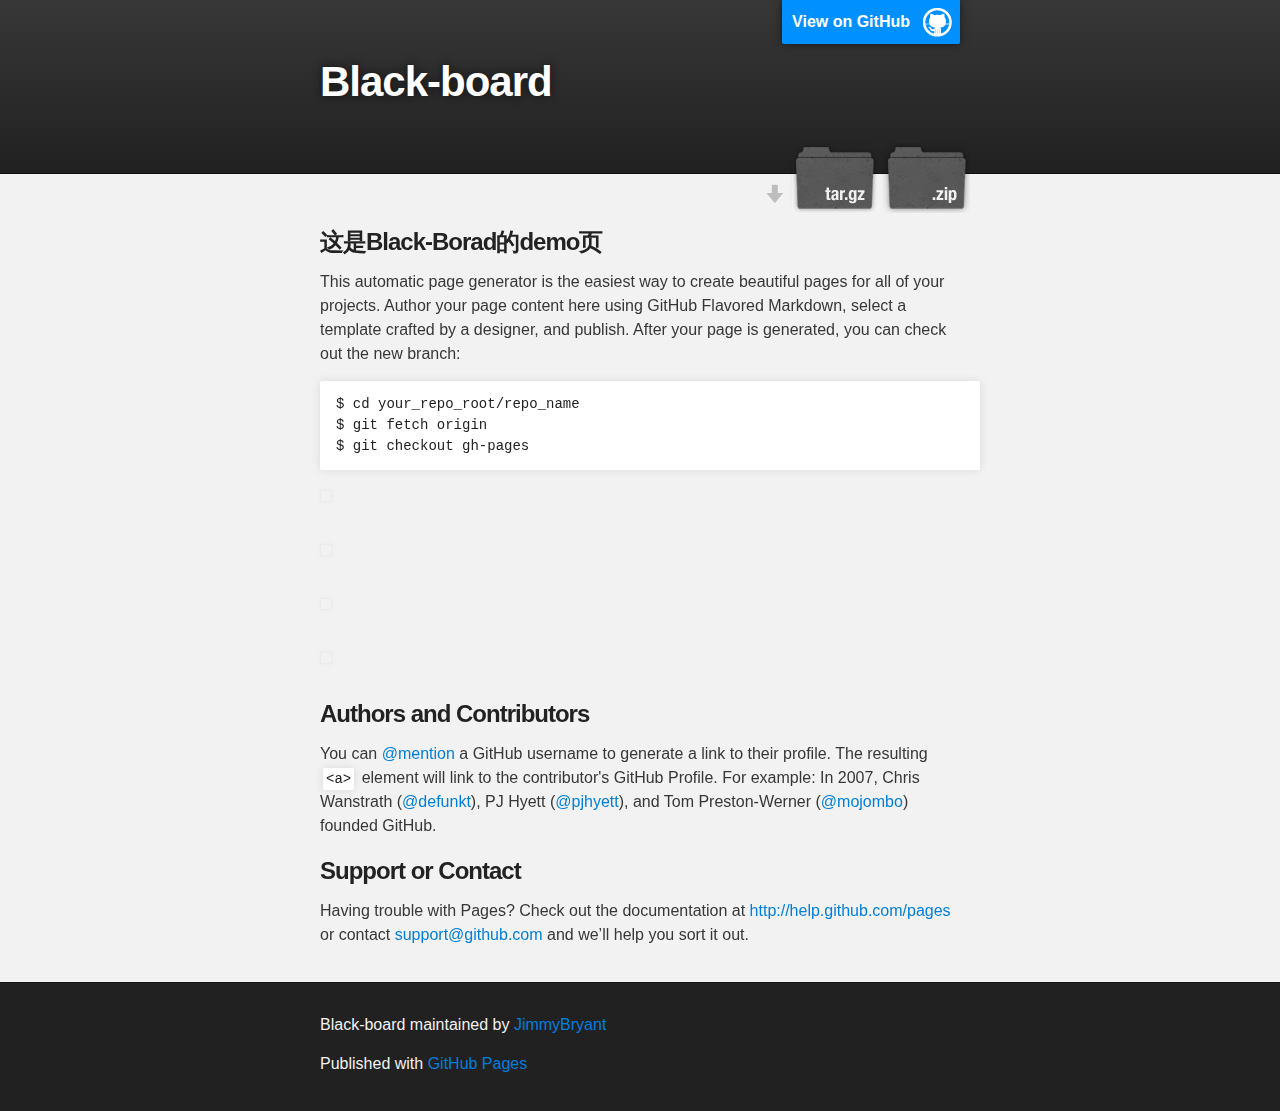
==== index.html @ cf4c9814 "Update index.html" ====
<!DOCTYPE html>
<html>

  <head>
    <meta charset='utf-8' />
    <meta http-equiv="X-UA-Compatible" content="chrome=1" />
    <meta name="description" content="Black-board : " />

    <link rel="stylesheet" type="text/css" media="screen" href="stylesheets/stylesheet.css">
    <title>Black-board</title>
  </head>

  <body>

    <!-- HEADER -->
    <div id="header_wrap" class="outer">
        <header class="inner">
          <a id="forkme_banner" href="https://github.com/JimmyBryant/Black-Board">View on GitHub</a>

          <h1 id="project_title">Black-board</h1>
          <h2 id="project_tagline"></h2>

            <section id="downloads">
              <a class="zip_download_link" href="https://github.com/JimmyBryant/Black-Board/zipball/master">Download this project as a .zip file</a>
              <a class="tar_download_link" href="https://github.com/JimmyBryant/Black-Board/tarball/master">Download this project as a tar.gz file</a>
            </section>
        </header>
    </div>

    <!-- MAIN CONTENT -->
    <div id="main_content_wrap" class="outer">
      <section id="main_content" class="inner">
        <h3>这是Black-Borad的demo页</h3>

<p>This automatic page generator is the easiest way to create beautiful pages for all of your projects. Author your page content here using GitHub Flavored Markdown, select a template crafted by a designer, and publish. After your page is generated, you can check out the new branch:</p>

<pre><code>$ cd your_repo_root/repo_name
$ git fetch origin
$ git checkout gh-pages
</code></pre>

    <p>
		<img src="http://www.vifo.com.cn/cimg/2012/news/id86/20120701d3.jpg" alt="" />
	  </p>
	  
	  <p>
		<img src="http://www.vifo.com.cn/cimg/2012/news/id86/20120701d1.jpg" alt="" />
	  </p>
	  <p>
		<img src="http://www.vifo.com.cn/cimg/2012/news/id128/20120616a4.jpg" alt="" />
	  </p> 
	  <p>
      <img src="http://ww3.sinaimg.cn/bmiddle/6862dba7jw1dvvdqxecqkj.jpg" alt="" />
      
    </p>
<h3>Authors and Contributors</h3>

<p>You can <a href="https://github.com/blog/821" class="user-mention">@mention</a> a GitHub username to generate a link to their profile. The resulting <code>&lt;a&gt;</code> element will link to the contributor's GitHub Profile. For example: In 2007, Chris Wanstrath (<a href="https://github.com/defunkt" class="user-mention">@defunkt</a>), PJ Hyett (<a href="https://github.com/pjhyett" class="user-mention">@pjhyett</a>), and Tom Preston-Werner (<a href="https://github.com/mojombo" class="user-mention">@mojombo</a>) founded GitHub.</p>

<h3>Support or Contact</h3>

<p>Having trouble with Pages? Check out the documentation at <a href="http://help.github.com/pages">http://help.github.com/pages</a> or contact <a href="mailto:support@github.com">support@github.com</a> and we’ll help you sort it out.</p>
      </section>
    </div>

    <!-- FOOTER  -->
    <div id="footer_wrap" class="outer">
      <footer class="inner">
        <p class="copyright">Black-board maintained by <a href="https://github.com/JimmyBryant">JimmyBryant</a></p>
        <p>Published with <a href="http://pages.github.com">GitHub Pages</a></p>
      </footer>
    </div>

    

  </body>
</html>
---- stylesheets/stylesheet.css ----
/*******************************************************************************
Slate Theme for Github Pages
by Jason Costello, @jsncostello
*******************************************************************************/

@import url(pygment_trac.css);

/*******************************************************************************
MeyerWeb Reset
*******************************************************************************/

html, body, div, span, applet, object, iframe,
h1, h2, h3, h4, h5, h6, p, blockquote, pre,
a, abbr, acronym, address, big, cite, code,
del, dfn, em, img, ins, kbd, q, s, samp,
small, strike, strong, sub, sup, tt, var,
b, u, i, center,
dl, dt, dd, ol, ul, li,
fieldset, form, label, legend,
table, caption, tbody, tfoot, thead, tr, th, td,
article, aside, canvas, details, embed,
figure, figcaption, footer, header, hgroup,
menu, nav, output, ruby, section, summary,
time, mark, audio, video {
  margin: 0;
  padding: 0;
  border: 0;
  font: inherit;
  vertical-align: baseline;
}

/* HTML5 display-role reset for older browsers */
article, aside, details, figcaption, figure,
footer, header, hgroup, menu, nav, section {
  display: block;
}

ol, ul {
  list-style: none;
}

blockquote, q {
}

table {
  border-collapse: collapse;
  border-spacing: 0;
}

a:focus {
  outline: none;
}

/*******************************************************************************
Theme Styles
*******************************************************************************/

body {
  box-sizing: border-box;
  color:#373737;
  background: #212121;
  font-size: 16px;
  font-family: 'Myriad Pro', Calibri, Helvetica, Arial, sans-serif;
  line-height: 1.5;
  -webkit-font-smoothing: antialiased;
}

h1, h2, h3, h4, h5, h6 {
  margin: 10px 0;
  font-weight: 700;
  color:#222222;
  font-family: 'Lucida Grande', 'Calibri', Helvetica, Arial, sans-serif;
  letter-spacing: -1px;
}

h1 {
  font-size: 36px;
  font-weight: 700;
}

h2 {
  padding-bottom: 10px;
  font-size: 32px;
  background: url('../images/bg_hr.png') repeat-x bottom;
}

h3 {
  font-size: 24px;
}

h4 {
  font-size: 21px;
}

h5 {
  font-size: 18px;
}

h6 {
  font-size: 16px;
}

p {
  margin: 10px 0 15px 0;
}

footer p {
  color: #f2f2f2;
}

a {
  text-decoration: none;
  color: #007edf;
  text-shadow: none;

  transition: color 0.5s ease;
  transition: text-shadow 0.5s ease;
  -webkit-transition: color 0.5s ease;
  -webkit-transition: text-shadow 0.5s ease;
  -moz-transition: color 0.5s ease;
  -moz-transition: text-shadow 0.5s ease;
  -o-transition: color 0.5s ease;
  -o-transition: text-shadow 0.5s ease;
  -ms-transition: color 0.5s ease;
  -ms-transition: text-shadow 0.5s ease;
}

#main_content a:hover {
  color: #0069ba;
  text-shadow: #0090ff 0px 0px 2px;
}

footer a:hover {
  color: #43adff;
  text-shadow: #0090ff 0px 0px 2px;
}

em {
  font-style: italic;
}

strong {
  font-weight: bold;
}

img {
  position: relative;
  margin: 0 auto;
  max-width: 739px;
  padding: 5px;
  margin: 10px 0 10px 0;
  border: 1px solid #ebebeb;

  box-shadow: 0 0 5px #ebebeb;
  -webkit-box-shadow: 0 0 5px #ebebeb;
  -moz-box-shadow: 0 0 5px #ebebeb;
  -o-box-shadow: 0 0 5px #ebebeb;
  -ms-box-shadow: 0 0 5px #ebebeb;
}

pre, code {
  width: 100%;
  color: #222;
  background-color: #fff;

  font-family: Monaco, "Bitstream Vera Sans Mono", "Lucida Console", Terminal, monospace;
  font-size: 14px;

  border-radius: 2px;
  -moz-border-radius: 2px;
  -webkit-border-radius: 2px;



}

pre {
  width: 100%;
  padding: 10px;
  box-shadow: 0 0 10px rgba(0,0,0,.1);
  overflow: auto;
}

code {
  padding: 3px;
  margin: 0 3px;
  box-shadow: 0 0 10px rgba(0,0,0,.1);
}

pre code {
  display: block;
  box-shadow: none;
}

blockquote {
  color: #666;
  margin-bottom: 20px;
  padding: 0 0 0 20px;
  border-left: 3px solid #bbb;
}

ul, ol, dl {
  margin-bottom: 15px
}

ul li {
  list-style: inside;
  padding-left: 20px;
}

ol li {
  list-style: decimal inside;
  padding-left: 20px;
}

dl dt {
  font-weight: bold;
}

dl dd {
  padding-left: 20px;
  font-style: italic;
}

dl p {
  padding-left: 20px;
  font-style: italic;
}

hr {
  height: 1px;
  margin-bottom: 5px;
  border: none;
  background: url('../images/bg_hr.png') repeat-x center;
}

table {
  border: 1px solid #373737;
  margin-bottom: 20px;
  text-align: left;
 }

th {
  font-family: 'Lucida Grande', 'Helvetica Neue', Helvetica, Arial, sans-serif;
  padding: 10px;
  background: #373737;
  color: #fff;
 }

td {
  padding: 10px;
  border: 1px solid #373737;
 }

form {
  background: #f2f2f2;
  padding: 20px;
}

img {
  width: 100%;
  max-width: 100%;
}

/*******************************************************************************
Full-Width Styles
*******************************************************************************/

.outer {
  width: 100%;
}

.inner {
  position: relative;
  max-width: 640px;
  padding: 20px 10px;
  margin: 0 auto;
}

#forkme_banner {
  display: block;
  position: absolute;
  top:0;
  right: 10px;
  z-index: 10;
  padding: 10px 50px 10px 10px;
  color: #fff;
  background: url('../images/blacktocat.png') #0090ff no-repeat 95% 50%;
  font-weight: 700;
  box-shadow: 0 0 10px rgba(0,0,0,.5);
  border-bottom-left-radius: 2px;
  border-bottom-right-radius: 2px;
}

#header_wrap {
  background: #212121;
  background: -moz-linear-gradient(top, #373737, #212121);
  background: -webkit-linear-gradient(top, #373737, #212121);
  background: -ms-linear-gradient(top, #373737, #212121);
  background: -o-linear-gradient(top, #373737, #212121);
  background: linear-gradient(top, #373737, #212121);
}

#header_wrap .inner {
  padding: 50px 10px 30px 10px;
}

#project_title {
  margin: 0;
  color: #fff;
  font-size: 42px;
  font-weight: 700;
  text-shadow: #111 0px 0px 10px;
}

#project_tagline {
  color: #fff;
  font-size: 24px;
  font-weight: 300;
  background: none;
  text-shadow: #111 0px 0px 10px;
}

#downloads {
  position: absolute;
  width: 210px;
  z-index: 10;
  bottom: -40px;
  right: 0;
  height: 70px;
  background: url('../images/icon_download.png') no-repeat 0% 90%;
}

.zip_download_link {
  display: block;
  float: right;
  width: 90px;
  height:70px;
  text-indent: -5000px;
  overflow: hidden;
  background: url(../images/sprite_download.png) no-repeat bottom left;
}

.tar_download_link {
  display: block;
  float: right;
  width: 90px;
  height:70px;
  text-indent: -5000px;
  overflow: hidden;
  background: url(../images/sprite_download.png) no-repeat bottom right;
  margin-left: 10px;
}

.zip_download_link:hover {
  background: url(../images/sprite_download.png) no-repeat top left;
}

.tar_download_link:hover {
  background: url(../images/sprite_download.png) no-repeat top right;
}

#main_content_wrap {
  background: #f2f2f2;
  border-top: 1px solid #111;
  border-bottom: 1px solid #111;
}

#main_content {
  padding-top: 40px;
}

#footer_wrap {
  background: #212121;
}



/*******************************************************************************
Small Device Styles
*******************************************************************************/

@media screen and (max-width: 480px) {
  body {
    font-size:14px;
  }

  #downloads {
    display: none;
  }

  .inner {
    min-width: 320px;
    max-width: 480px;
  }

  #project_title {
  font-size: 32px;
  }

  h1 {
    font-size: 28px;
  }

  h2 {
    font-size: 24px;
  }

  h3 {
    font-size: 21px;
  }

  h4 {
    font-size: 18px;
  }

  h5 {
    font-size: 14px;
  }

  h6 {
    font-size: 12px;
  }

  code, pre {
    min-width: 320px;
    max-width: 480px;
    font-size: 11px;
  }

}
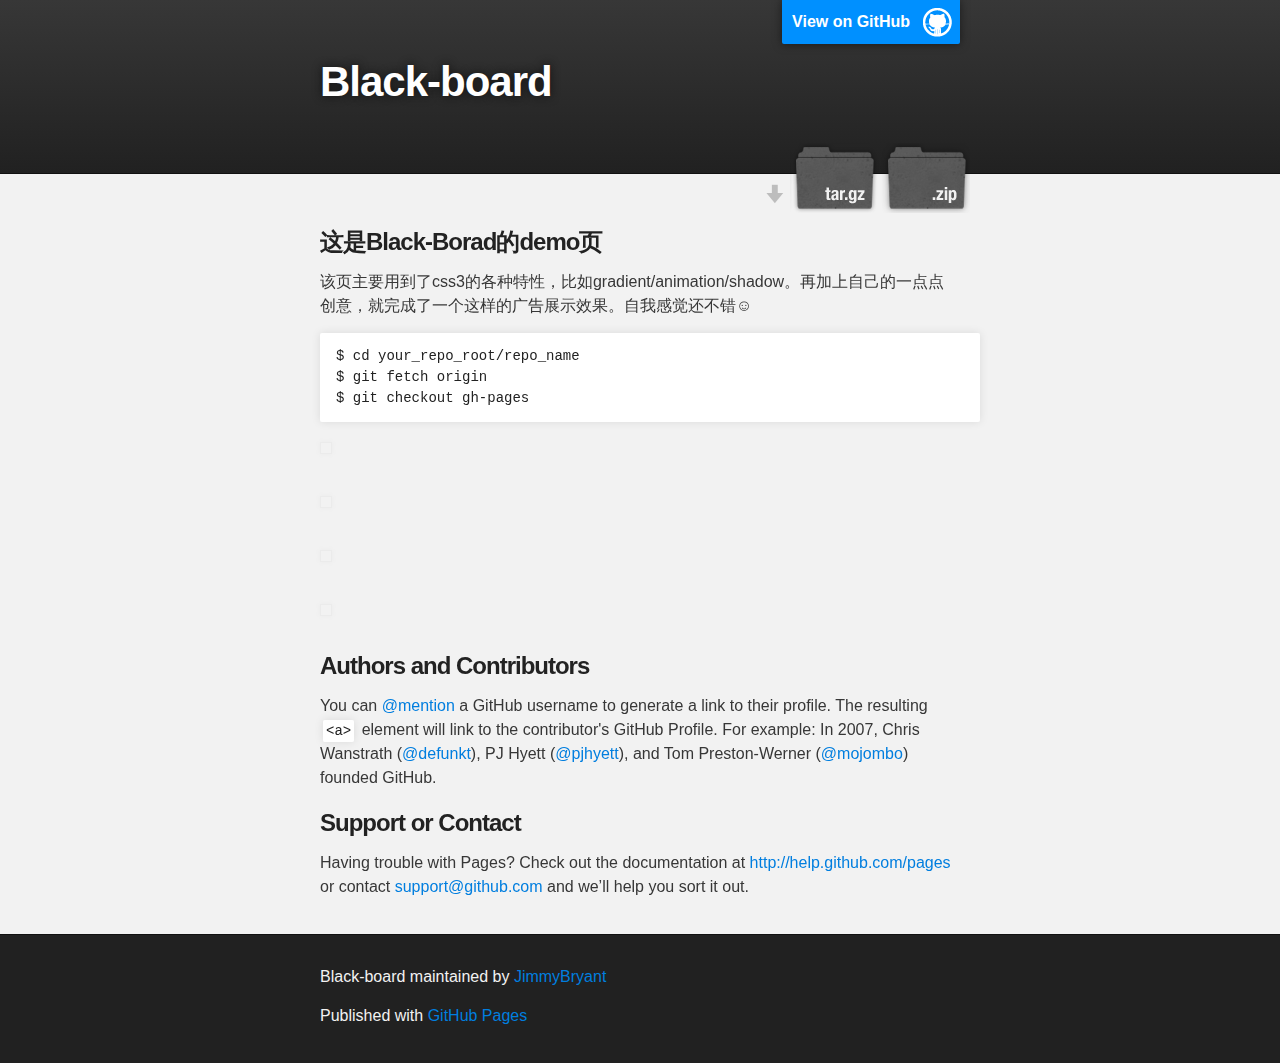
==== commit 6459c206: "change index.html" ====
--- a/index.html
+++ b/index.html
@@ -6,8 +6,9 @@
     <meta http-equiv="X-UA-Compatible" content="chrome=1" />
     <meta name="description" content="Black-board : " />
 
-    <link rel="stylesheet" type="text/css" media="screen" href="stylesheets/stylesheet.css">
-    <title>Black-board</title>
+    <link rel="stylesheet" type="text/css" media="screen" href="css/stylesheet.css">
+	<script type="text/javascript" src="js/instreet_board.js"></script>
+    <title>Black-Board</title>
   </head>
 
   <body>
@@ -32,7 +33,7 @@
       <section id="main_content" class="inner">
         <h3>这是Black-Borad的demo页</h3>
 
-<p>This automatic page generator is the easiest way to create beautiful pages for all of your projects. Author your page content here using GitHub Flavored Markdown, select a template crafted by a designer, and publish. After your page is generated, you can check out the new branch:</p>
+<p>该页主要用到了css3的各种特性，比如gradient/animation/shadow。再加上自己的一点点创意，就完成了一个这样的广告展示效果。自我感觉还不错☺</p>
 
 <pre><code>$ cd your_repo_root/repo_name
 $ git fetch origin
--- a/css/stylesheet.css
+++ b/css/stylesheet.css
@@ -0,0 +1,431 @@
+/*******************************************************************************
+Slate Theme for Github Pages
+by Jason Costello, @jsncostello
+*******************************************************************************/
+
+@import url(pygment_trac.css);
+
+/*******************************************************************************
+MeyerWeb Reset
+*******************************************************************************/
+
+html, body, div, span, applet, object, iframe,
+h1, h2, h3, h4, h5, h6, p, blockquote, pre,
+a, abbr, acronym, address, big, cite, code,
+del, dfn, em, img, ins, kbd, q, s, samp,
+small, strike, strong, sub, sup, tt, var,
+b, u, i, center,
+dl, dt, dd, ol, ul, li,
+fieldset, form, label, legend,
+table, caption, tbody, tfoot, thead, tr, th, td,
+article, aside, canvas, details, embed,
+figure, figcaption, footer, header, hgroup,
+menu, nav, output, ruby, section, summary,
+time, mark, audio, video {
+  margin: 0;
+  padding: 0;
+  border: 0;
+  font: inherit;
+  vertical-align: baseline;
+}
+
+/* HTML5 display-role reset for older browsers */
+article, aside, details, figcaption, figure,
+footer, header, hgroup, menu, nav, section {
+  display: block;
+}
+
+ol, ul {
+  list-style: none;
+}
+
+blockquote, q {
+}
+
+table {
+  border-collapse: collapse;
+  border-spacing: 0;
+}
+
+a:focus {
+  outline: none;
+}
+
+/*******************************************************************************
+Theme Styles
+*******************************************************************************/
+
+body {
+  box-sizing: border-box;
+  color:#373737;
+  background: #212121;
+  font-size: 16px;
+  font-family: 'Myriad Pro', Calibri, Helvetica, Arial, sans-serif;
+  line-height: 1.5;
+  -webkit-font-smoothing: antialiased;
+}
+
+h1, h2, h3, h4, h5, h6 {
+  margin: 10px 0;
+  font-weight: 700;
+  color:#222222;
+  font-family: 'Lucida Grande', 'Calibri', Helvetica, Arial, sans-serif;
+  letter-spacing: -1px;
+}
+
+h1 {
+  font-size: 36px;
+  font-weight: 700;
+}
+
+h2 {
+  padding-bottom: 10px;
+  font-size: 32px;
+  background: url('../images/bg_hr.png') repeat-x bottom;
+}
+
+h3 {
+  font-size: 24px;
+}
+
+h4 {
+  font-size: 21px;
+}
+
+h5 {
+  font-size: 18px;
+}
+
+h6 {
+  font-size: 16px;
+}
+
+p {
+  margin: 10px 0 15px 0;
+}
+
+footer p {
+  color: #f2f2f2;
+}
+
+a {
+  text-decoration: none;
+  color: #007edf;
+  text-shadow: none;
+
+  transition: color 0.5s ease;
+  transition: text-shadow 0.5s ease;
+  -webkit-transition: color 0.5s ease;
+  -webkit-transition: text-shadow 0.5s ease;
+  -moz-transition: color 0.5s ease;
+  -moz-transition: text-shadow 0.5s ease;
+  -o-transition: color 0.5s ease;
+  -o-transition: text-shadow 0.5s ease;
+  -ms-transition: color 0.5s ease;
+  -ms-transition: text-shadow 0.5s ease;
+}
+
+#main_content a:hover {
+  color: #0069ba;
+  text-shadow: #0090ff 0px 0px 2px;
+}
+
+footer a:hover {
+  color: #43adff;
+  text-shadow: #0090ff 0px 0px 2px;
+}
+
+em {
+  font-style: italic;
+}
+
+strong {
+  font-weight: bold;
+}
+
+img {
+  position: relative;
+  margin: 0 auto;
+  max-width: 739px;
+  padding: 5px;
+  margin: 10px 0 10px 0;
+  border: 1px solid #ebebeb;
+
+  box-shadow: 0 0 5px #ebebeb;
+  -webkit-box-shadow: 0 0 5px #ebebeb;
+  -moz-box-shadow: 0 0 5px #ebebeb;
+  -o-box-shadow: 0 0 5px #ebebeb;
+  -ms-box-shadow: 0 0 5px #ebebeb;
+}
+
+pre, code {
+  width: 100%;
+  color: #222;
+  background-color: #fff;
+
+  font-family: Monaco, "Bitstream Vera Sans Mono", "Lucida Console", Terminal, monospace;
+  font-size: 14px;
+
+  border-radius: 2px;
+  -moz-border-radius: 2px;
+  -webkit-border-radius: 2px;
+
+
+
+}
+
+pre {
+  width: 100%;
+  padding: 10px;
+  box-shadow: 0 0 10px rgba(0,0,0,.1);
+  overflow: auto;
+}
+
+code {
+  padding: 3px;
+  margin: 0 3px;
+  box-shadow: 0 0 10px rgba(0,0,0,.1);
+}
+
+pre code {
+  display: block;
+  box-shadow: none;
+}
+
+blockquote {
+  color: #666;
+  margin-bottom: 20px;
+  padding: 0 0 0 20px;
+  border-left: 3px solid #bbb;
+}
+
+ul, ol, dl {
+  margin-bottom: 15px
+}
+
+ul li {
+  list-style: inside;
+  padding-left: 20px;
+}
+
+ol li {
+  list-style: decimal inside;
+  padding-left: 20px;
+}
+
+dl dt {
+  font-weight: bold;
+}
+
+dl dd {
+  padding-left: 20px;
+  font-style: italic;
+}
+
+dl p {
+  padding-left: 20px;
+  font-style: italic;
+}
+
+hr {
+  height: 1px;
+  margin-bottom: 5px;
+  border: none;
+  background: url('../images/bg_hr.png') repeat-x center;
+}
+
+table {
+  border: 1px solid #373737;
+  margin-bottom: 20px;
+  text-align: left;
+ }
+
+th {
+  font-family: 'Lucida Grande', 'Helvetica Neue', Helvetica, Arial, sans-serif;
+  padding: 10px;
+  background: #373737;
+  color: #fff;
+ }
+
+td {
+  padding: 10px;
+  border: 1px solid #373737;
+ }
+
+form {
+  background: #f2f2f2;
+  padding: 20px;
+}
+
+img {
+  width: 100%;
+  max-width: 100%;
+}
+
+/*******************************************************************************
+Full-Width Styles
+*******************************************************************************/
+
+.outer {
+  width: 100%;
+}
+
+.inner {
+  position: relative;
+  max-width: 640px;
+  padding: 20px 10px;
+  margin: 0 auto;
+}
+
+#forkme_banner {
+  display: block;
+  position: absolute;
+  top:0;
+  right: 10px;
+  z-index: 10;
+  padding: 10px 50px 10px 10px;
+  color: #fff;
+  background: url('../images/blacktocat.png') #0090ff no-repeat 95% 50%;
+  font-weight: 700;
+  box-shadow: 0 0 10px rgba(0,0,0,.5);
+  border-bottom-left-radius: 2px;
+  border-bottom-right-radius: 2px;
+}
+
+#header_wrap {
+  background: #212121;
+  background: -moz-linear-gradient(top, #373737, #212121);
+  background: -webkit-linear-gradient(top, #373737, #212121);
+  background: -ms-linear-gradient(top, #373737, #212121);
+  background: -o-linear-gradient(top, #373737, #212121);
+  background: linear-gradient(top, #373737, #212121);
+}
+
+#header_wrap .inner {
+  padding: 50px 10px 30px 10px;
+}
+
+#project_title {
+  margin: 0;
+  color: #fff;
+  font-size: 42px;
+  font-weight: 700;
+  text-shadow: #111 0px 0px 10px;
+}
+
+#project_tagline {
+  color: #fff;
+  font-size: 24px;
+  font-weight: 300;
+  background: none;
+  text-shadow: #111 0px 0px 10px;
+}
+
+#downloads {
+  position: absolute;
+  width: 210px;
+  z-index: 10;
+  bottom: -40px;
+  right: 0;
+  height: 70px;
+  background: url('../images/icon_download.png') no-repeat 0% 90%;
+}
+
+.zip_download_link {
+  display: block;
+  float: right;
+  width: 90px;
+  height:70px;
+  text-indent: -5000px;
+  overflow: hidden;
+  background: url(../images/sprite_download.png) no-repeat bottom left;
+}
+
+.tar_download_link {
+  display: block;
+  float: right;
+  width: 90px;
+  height:70px;
+  text-indent: -5000px;
+  overflow: hidden;
+  background: url(../images/sprite_download.png) no-repeat bottom right;
+  margin-left: 10px;
+}
+
+.zip_download_link:hover {
+  background: url(../images/sprite_download.png) no-repeat top left;
+}
+
+.tar_download_link:hover {
+  background: url(../images/sprite_download.png) no-repeat top right;
+}
+
+#main_content_wrap {
+  background: #f2f2f2;
+  border-top: 1px solid #111;
+  border-bottom: 1px solid #111;
+}
+
+#main_content {
+  padding-top: 40px;
+}
+
+#footer_wrap {
+  background: #212121;
+}
+
+
+
+/*******************************************************************************
+Small Device Styles
+*******************************************************************************/
+
+@media screen and (max-width: 480px) {
+  body {
+    font-size:14px;
+  }
+
+  #downloads {
+    display: none;
+  }
+
+  .inner {
+    min-width: 320px;
+    max-width: 480px;
+  }
+
+  #project_title {
+  font-size: 32px;
+  }
+
+  h1 {
+    font-size: 28px;
+  }
+
+  h2 {
+    font-size: 24px;
+  }
+
+  h3 {
+    font-size: 21px;
+  }
+
+  h4 {
+    font-size: 18px;
+  }
+
+  h5 {
+    font-size: 14px;
+  }
+
+  h6 {
+    font-size: 12px;
+  }
+
+  code, pre {
+    min-width: 320px;
+    max-width: 480px;
+    font-size: 11px;
+  }
+
+}
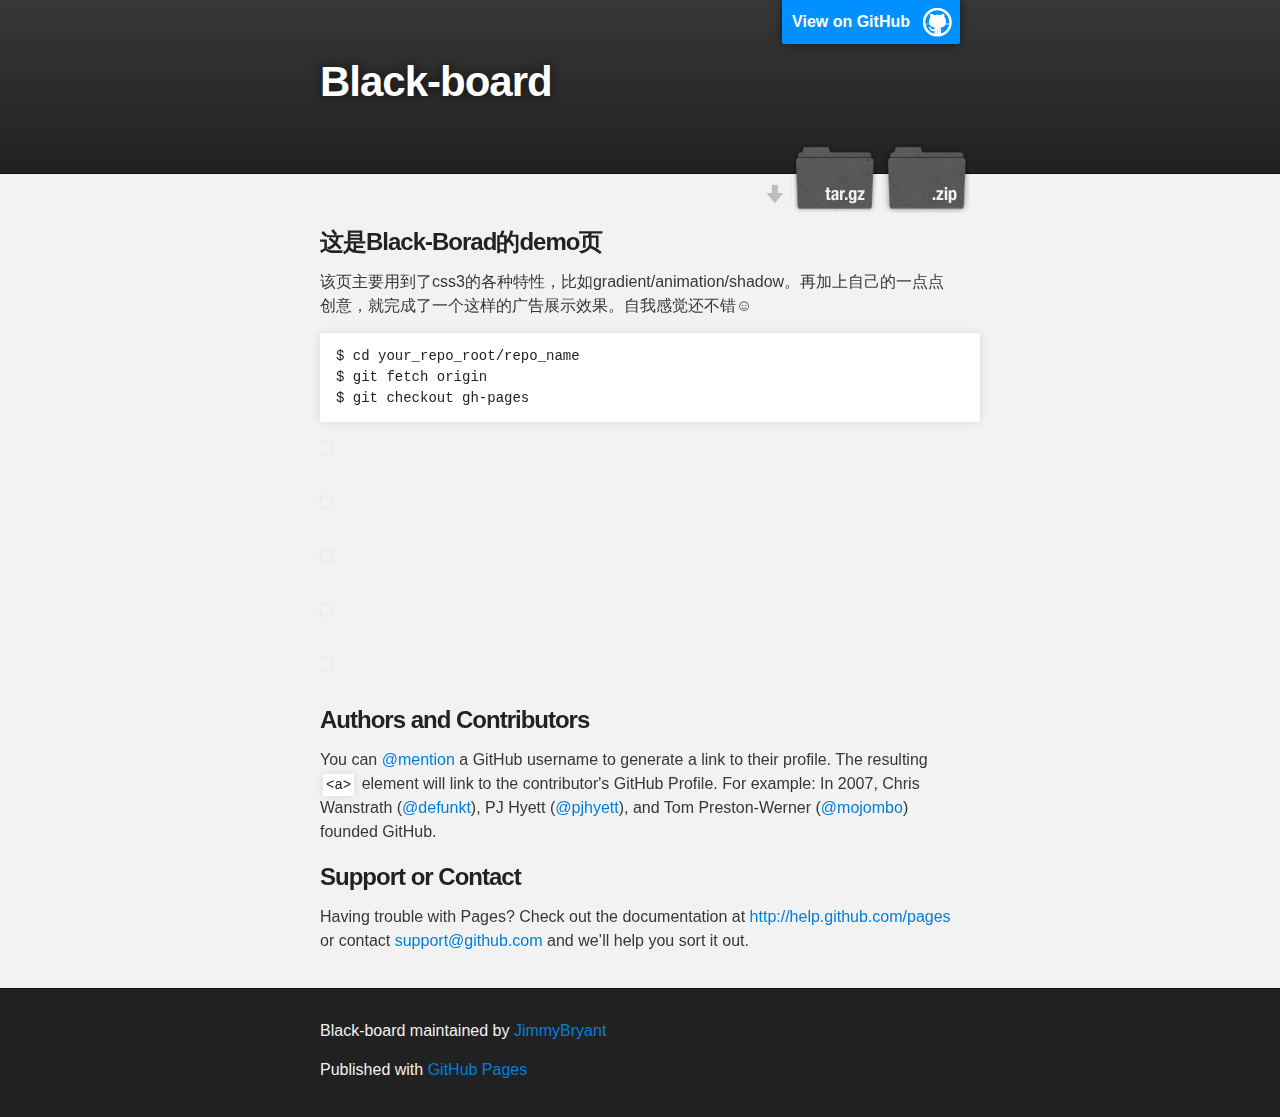
==== commit aa6a08bf: "md lots" ====
--- a/index.html
+++ b/index.html
@@ -54,6 +54,7 @@
       <img src="http://ww3.sinaimg.cn/bmiddle/6862dba7jw1dvvdqxecqkj.jpg" alt="" />
       
     </p>
+     <p><img src="http://imge.gmw.cn/attachement/jpg/site2/20120820/002564a5d684119c2aca13.jpg" alt="" /></p>
 <h3>Authors and Contributors</h3>
 
 <p>You can <a href="https://github.com/blog/821" class="user-mention">@mention</a> a GitHub username to generate a link to their profile. The resulting <code>&lt;a&gt;</code> element will link to the contributor's GitHub Profile. For example: In 2007, Chris Wanstrath (<a href="https://github.com/defunkt" class="user-mention">@defunkt</a>), PJ Hyett (<a href="https://github.com/pjhyett" class="user-mention">@pjhyett</a>), and Tom Preston-Werner (<a href="https://github.com/mojombo" class="user-mention">@mojombo</a>) founded GitHub.</p>
